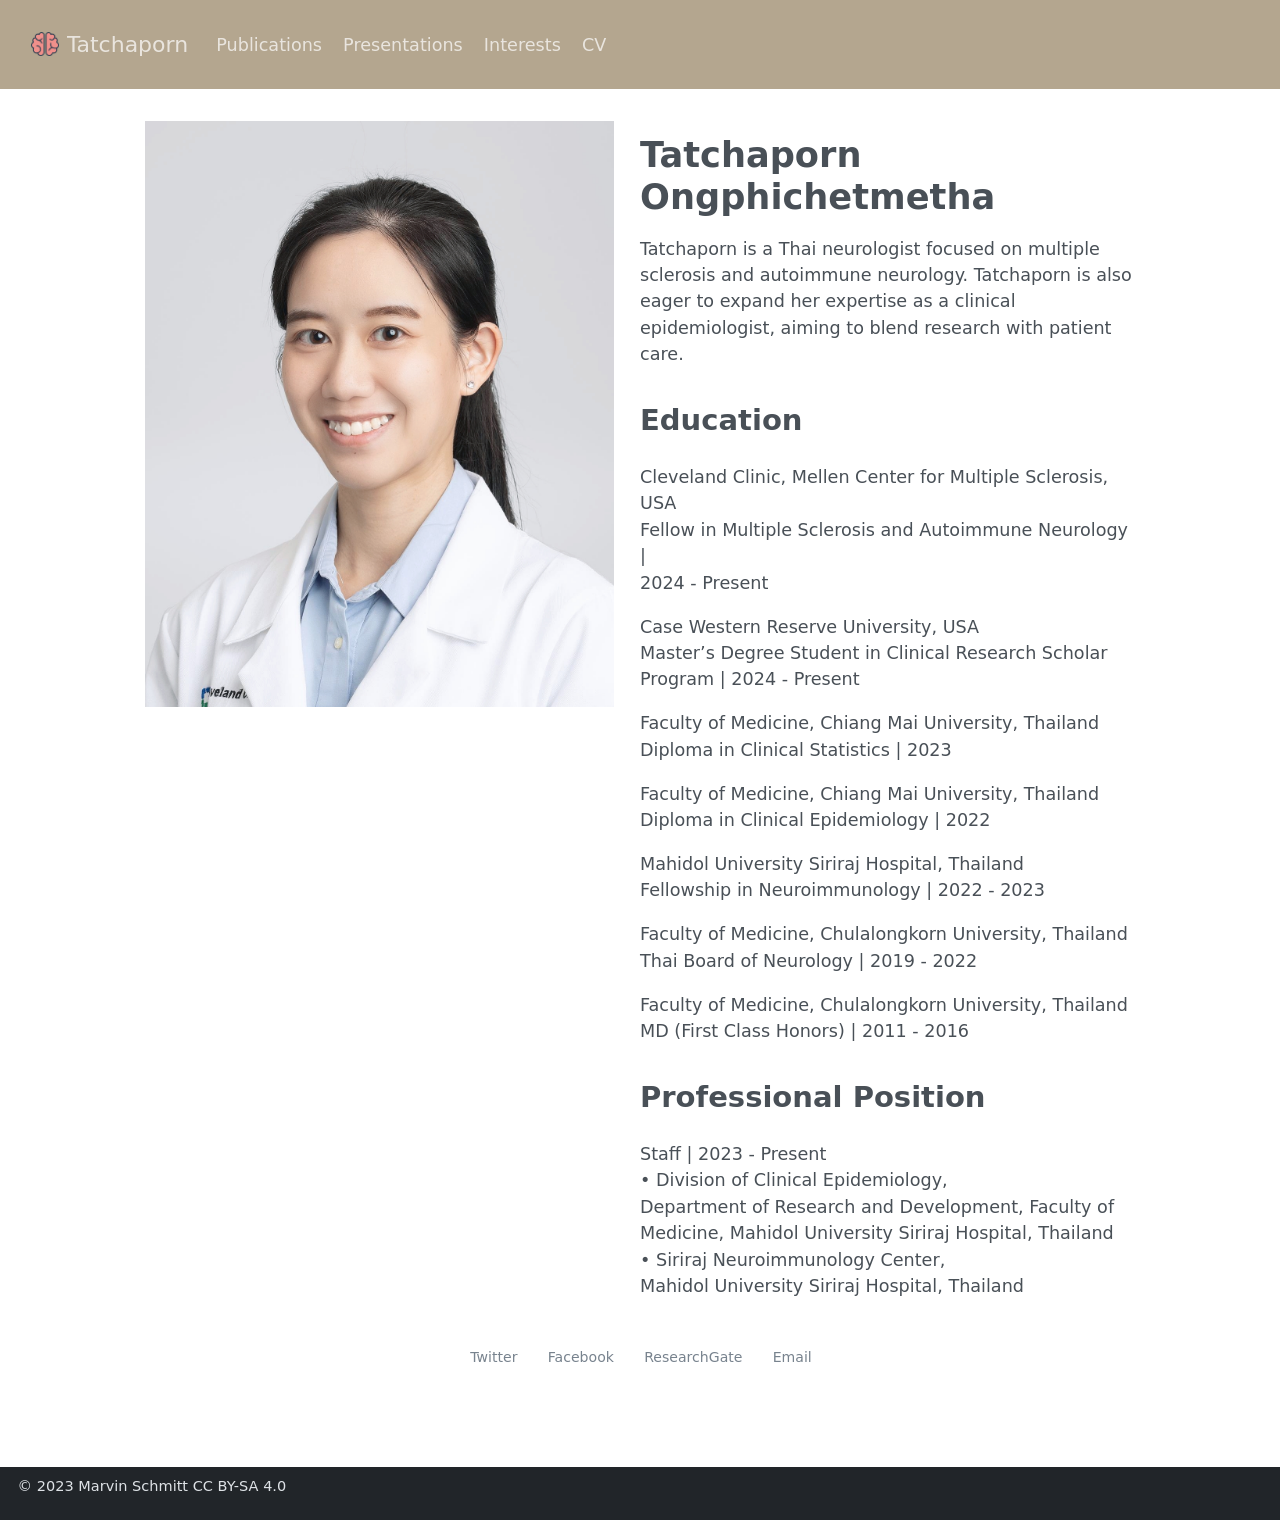
==== docs/index.html @ a19e4b2f "Add files via upload" ====
<!DOCTYPE html>
<html xmlns="http://www.w3.org/1999/xhtml" lang="en" xml:lang="en"><head>

<meta charset="utf-8">
<meta name="generator" content="quarto-1.5.57">

<meta name="viewport" content="width=device-width, initial-scale=1.0, user-scalable=yes">


<title>Tatchaporn Ongphichetmetha – Tatchaporn</title>
<style>
code{white-space: pre-wrap;}
span.smallcaps{font-variant: small-caps;}
div.columns{display: flex; gap: min(4vw, 1.5em);}
div.column{flex: auto; overflow-x: auto;}
div.hanging-indent{margin-left: 1.5em; text-indent: -1.5em;}
ul.task-list{list-style: none;}
ul.task-list li input[type="checkbox"] {
  width: 0.8em;
  margin: 0 0.8em 0.2em -1em; /* quarto-specific, see https://github.com/quarto-dev/quarto-cli/issues/4556 */ 
  vertical-align: middle;
}
</style>


<script src="site_libs/quarto-nav/quarto-nav.js"></script>
<script src="site_libs/clipboard/clipboard.min.js"></script>
<script src="site_libs/quarto-search/autocomplete.umd.js"></script>
<script src="site_libs/quarto-search/fuse.min.js"></script>
<script src="site_libs/quarto-search/quarto-search.js"></script>
<meta name="quarto:offset" content="./">
<link href="./img/brain.png" rel="icon" type="image/png">
<script src="site_libs/quarto-html/quarto.js"></script>
<script src="site_libs/quarto-html/popper.min.js"></script>
<script src="site_libs/quarto-html/tippy.umd.min.js"></script>
<link href="site_libs/quarto-html/tippy.css" rel="stylesheet">
<link href="site_libs/quarto-html/quarto-syntax-highlighting.css" rel="stylesheet" id="quarto-text-highlighting-styles">
<script src="site_libs/bootstrap/bootstrap.min.js"></script>
<link href="site_libs/bootstrap/bootstrap-icons.css" rel="stylesheet">
<link href="site_libs/bootstrap/bootstrap.min.css" rel="stylesheet" id="quarto-bootstrap" data-mode="light">
<script id="quarto-search-options" type="application/json">{
  "location": "navbar",
  "copy-button": false,
  "collapse-after": 3,
  "panel-placement": "end",
  "type": "textbox",
  "limit": 50,
  "keyboard-shortcut": [
    "f",
    "/",
    "s"
  ],
  "language": {
    "search-no-results-text": "No results",
    "search-matching-documents-text": "matching documents",
    "search-copy-link-title": "Copy link to search",
    "search-hide-matches-text": "Hide additional matches",
    "search-more-match-text": "more match in this document",
    "search-more-matches-text": "more matches in this document",
    "search-clear-button-title": "Clear",
    "search-text-placeholder": "",
    "search-detached-cancel-button-title": "Cancel",
    "search-submit-button-title": "Submit",
    "search-label": "Search"
  }
}</script>


</head>

<body class="nav-fixed fullcontent">

<div id="quarto-search-results"></div>
  <header id="quarto-header" class="headroom fixed-top">
    <nav class="navbar navbar-expand-lg " data-bs-theme="dark">
      <div class="navbar-container container-fluid">
      <div class="navbar-brand-container mx-auto">
    <a href="./index.html" class="navbar-brand navbar-brand-logo">
    <img src="./img/brain.png" alt="" class="navbar-logo">
    </a>
    <a class="navbar-brand" href="./index.html">
    <span class="navbar-title">Tatchaporn</span>
    </a>
  </div>
            <div id="quarto-search" class="" title="Search"></div>
          <button class="navbar-toggler" type="button" data-bs-toggle="collapse" data-bs-target="#navbarCollapse" aria-controls="navbarCollapse" role="menu" aria-expanded="false" aria-label="Toggle navigation" onclick="if (window.quartoToggleHeadroom) { window.quartoToggleHeadroom(); }">
  <span class="navbar-toggler-icon"></span>
</button>
          <div class="collapse navbar-collapse" id="navbarCollapse">
            <ul class="navbar-nav navbar-nav-scroll me-auto">
  <li class="nav-item">
    <a class="nav-link" href="./publications/index.html"> 
<span class="menu-text">Publications</span></a>
  </li>  
  <li class="nav-item">
    <a class="nav-link" href="./presentations/index.html"> 
<span class="menu-text">Presentations</span></a>
  </li>  
  <li class="nav-item">
    <a class="nav-link" href="./interests/index.html"> 
<span class="menu-text">Interests</span></a>
  </li>  
  <li class="nav-item">
    <a class="nav-link" href="./cv/index.html"> 
<span class="menu-text">CV</span></a>
  </li>  
</ul>
            <ul class="navbar-nav navbar-nav-scroll ms-auto">
  <li class="nav-item compact">
    <a class="nav-link" href="https://x.com/TatchapornO?t=SOnf9e8j2Pg_veiu_Nb9TA&amp;s=09"> <i class="bi bi-twitter" role="img">
</i> 
<span class="menu-text"></span></a>
  </li>  
  <li class="nav-item compact">
    <a class="nav-link" href="https://www.facebook.com/katid.O?mibextid=ZbWKwL"> <i class="bi bi-facebook" role="img">
</i> 
<span class="menu-text"></span></a>
  </li>  
  <li class="nav-item compact">
    <a class="nav-link" href="https://www.researchgate.net/profile/Tatchaporn-Ongphichetmetha-2"> <i class="bi bi-person-workspace" role="img">
</i> 
<span class="menu-text"></span></a>
  </li>  
  <li class="nav-item compact">
    <a class="nav-link" href="mailto:ongphit@ccf.org"> <i class="bi bi-envelope" role="img">
</i> 
<span class="menu-text"></span></a>
  </li>  
</ul>
          </div> <!-- /navcollapse -->
            <div class="quarto-navbar-tools">
</div>
      </div> <!-- /container-fluid -->
    </nav>
</header>
<!-- content -->
<div id="quarto-content" class="quarto-container page-columns page-rows-contents page-layout-article page-navbar">
<!-- sidebar -->
<!-- margin-sidebar -->
    
<!-- main -->
<main class="content page-columns page-full" id="quarto-document-content">




<div class="quarto-about-broadside column-page">
  <div class="about-main">
    <div class="about-entity" style="background-image: url('img/tatchaporn.jpg')"></div>
    <div class="about-contents"><header id="title-block-header" class="quarto-title-block default">
<div class="quarto-title">
<h1 class="title">Tatchaporn Ongphichetmetha</h1>
</div>
<div class="quarto-title-meta">
  </div>
</header><div id="hero-heading">
<p>Tatchaporn is a Thai neurologist focused on multiple sclerosis and autoimmune neurology. Tatchaporn is also eager to expand her expertise as a clinical epidemiologist, aiming to blend research with patient care.</p>
<section id="education" class="level2">
<h2 data-anchor-id="education">Education</h2>
<p>Cleveland Clinic, Mellen Center for Multiple Sclerosis, USA<br>
Fellow in Multiple Sclerosis and Autoimmune Neurology |<br>
2024 - Present</p>
<p>Case Western Reserve University, USA<br>
Master’s Degree Student in Clinical Research Scholar Program | 2024 - Present</p>
<p>Faculty of Medicine, Chiang Mai University, Thailand<br>
Diploma in Clinical Statistics | 2023</p>
<p>Faculty of Medicine, Chiang Mai University, Thailand<br>
Diploma in Clinical Epidemiology | 2022</p>
<p>Mahidol University Siriraj Hospital, Thailand<br>
Fellowship in Neuroimmunology | 2022 - 2023</p>
<p>Faculty of Medicine, Chulalongkorn University, Thailand<br>
Thai Board of Neurology | 2019 - 2022</p>
<p>Faculty of Medicine, Chulalongkorn University, Thailand<br>
MD (First Class Honors) | 2011 - 2016</p>
</section>
<section id="professional-position" class="level2">
<h2 data-anchor-id="professional-position">Professional Position</h2>
<p>Staff | 2023 - Present<br>
• Division of Clinical Epidemiology,<br>
Department of Research and Development, Faculty of Medicine, Mahidol University Siriraj Hospital, Thailand<br>
• Siriraj Neuroimmunology Center,<br>
Mahidol University Siriraj Hospital, Thailand</p>
</section>
</div></div>
  </div>
  <div class="about-links">
  <a href="https://x.com/TatchapornO?t=SOnf9e8j2Pg_veiu_Nb9TA&amp;s=09" class="about-link" rel="" target="">
    <i class="bi bi-twitter"></i>
     <span class="about-link-text">Twitter</span>
  </a>
  <a href="https://www.facebook.com/katid.O?mibextid=ZbWKwL" class="about-link" rel="" target="">
    <i class="bi bi-facebook"></i>
     <span class="about-link-text">Facebook</span>
  </a>
  <a href="https://www.researchgate.net/profile/Tatchaporn-Ongphichetmetha-2" class="about-link" rel="" target="">
    <i class="bi bi-person-workspace"></i>
     <span class="about-link-text">ResearchGate</span>
  </a>
  <a href="mailto:ongphit@ccf.org" class="about-link" rel="" target="">
    <i class="bi bi-envelope"></i>
     <span class="about-link-text">Email</span>
  </a>
</div>
</div>





</main> <!-- /main -->
<script id="quarto-html-after-body" type="application/javascript">
window.document.addEventListener("DOMContentLoaded", function (event) {
  const toggleBodyColorMode = (bsSheetEl) => {
    const mode = bsSheetEl.getAttribute("data-mode");
    const bodyEl = window.document.querySelector("body");
    if (mode === "dark") {
      bodyEl.classList.add("quarto-dark");
      bodyEl.classList.remove("quarto-light");
    } else {
      bodyEl.classList.add("quarto-light");
      bodyEl.classList.remove("quarto-dark");
    }
  }
  const toggleBodyColorPrimary = () => {
    const bsSheetEl = window.document.querySelector("link#quarto-bootstrap");
    if (bsSheetEl) {
      toggleBodyColorMode(bsSheetEl);
    }
  }
  toggleBodyColorPrimary();  
  const isCodeAnnotation = (el) => {
    for (const clz of el.classList) {
      if (clz.startsWith('code-annotation-')) {                     
        return true;
      }
    }
    return false;
  }
  const onCopySuccess = function(e) {
    // button target
    const button = e.trigger;
    // don't keep focus
    button.blur();
    // flash "checked"
    button.classList.add('code-copy-button-checked');
    var currentTitle = button.getAttribute("title");
    button.setAttribute("title", "Copied!");
    let tooltip;
    if (window.bootstrap) {
      button.setAttribute("data-bs-toggle", "tooltip");
      button.setAttribute("data-bs-placement", "left");
      button.setAttribute("data-bs-title", "Copied!");
      tooltip = new bootstrap.Tooltip(button, 
        { trigger: "manual", 
          customClass: "code-copy-button-tooltip",
          offset: [0, -8]});
      tooltip.show();    
    }
    setTimeout(function() {
      if (tooltip) {
        tooltip.hide();
        button.removeAttribute("data-bs-title");
        button.removeAttribute("data-bs-toggle");
        button.removeAttribute("data-bs-placement");
      }
      button.setAttribute("title", currentTitle);
      button.classList.remove('code-copy-button-checked');
    }, 1000);
    // clear code selection
    e.clearSelection();
  }
  const getTextToCopy = function(trigger) {
      const codeEl = trigger.previousElementSibling.cloneNode(true);
      for (const childEl of codeEl.children) {
        if (isCodeAnnotation(childEl)) {
          childEl.remove();
        }
      }
      return codeEl.innerText;
  }
  const clipboard = new window.ClipboardJS('.code-copy-button:not([data-in-quarto-modal])', {
    text: getTextToCopy
  });
  clipboard.on('success', onCopySuccess);
  if (window.document.getElementById('quarto-embedded-source-code-modal')) {
    // For code content inside modals, clipBoardJS needs to be initialized with a container option
    // TODO: Check when it could be a function (https://github.com/zenorocha/clipboard.js/issues/860)
    const clipboardModal = new window.ClipboardJS('.code-copy-button[data-in-quarto-modal]', {
      text: getTextToCopy,
      container: window.document.getElementById('quarto-embedded-source-code-modal')
    });
    clipboardModal.on('success', onCopySuccess);
  }
    var localhostRegex = new RegExp(/^(?:http|https):\/\/localhost\:?[0-9]*\//);
    var mailtoRegex = new RegExp(/^mailto:/);
      var filterRegex = new RegExp('/' + window.location.host + '/');
    var isInternal = (href) => {
        return filterRegex.test(href) || localhostRegex.test(href) || mailtoRegex.test(href);
    }
    // Inspect non-navigation links and adorn them if external
 	var links = window.document.querySelectorAll('a[href]:not(.nav-link):not(.navbar-brand):not(.toc-action):not(.sidebar-link):not(.sidebar-item-toggle):not(.pagination-link):not(.no-external):not([aria-hidden]):not(.dropdown-item):not(.quarto-navigation-tool):not(.about-link)');
    for (var i=0; i<links.length; i++) {
      const link = links[i];
      if (!isInternal(link.href)) {
        // undo the damage that might have been done by quarto-nav.js in the case of
        // links that we want to consider external
        if (link.dataset.originalHref !== undefined) {
          link.href = link.dataset.originalHref;
        }
      }
    }
  function tippyHover(el, contentFn, onTriggerFn, onUntriggerFn) {
    const config = {
      allowHTML: true,
      maxWidth: 500,
      delay: 100,
      arrow: false,
      appendTo: function(el) {
          return el.parentElement;
      },
      interactive: true,
      interactiveBorder: 10,
      theme: 'quarto',
      placement: 'bottom-start',
    };
    if (contentFn) {
      config.content = contentFn;
    }
    if (onTriggerFn) {
      config.onTrigger = onTriggerFn;
    }
    if (onUntriggerFn) {
      config.onUntrigger = onUntriggerFn;
    }
    window.tippy(el, config); 
  }
  const noterefs = window.document.querySelectorAll('a[role="doc-noteref"]');
  for (var i=0; i<noterefs.length; i++) {
    const ref = noterefs[i];
    tippyHover(ref, function() {
      // use id or data attribute instead here
      let href = ref.getAttribute('data-footnote-href') || ref.getAttribute('href');
      try { href = new URL(href).hash; } catch {}
      const id = href.replace(/^#\/?/, "");
      const note = window.document.getElementById(id);
      if (note) {
        return note.innerHTML;
      } else {
        return "";
      }
    });
  }
  const xrefs = window.document.querySelectorAll('a.quarto-xref');
  const processXRef = (id, note) => {
    // Strip column container classes
    const stripColumnClz = (el) => {
      el.classList.remove("page-full", "page-columns");
      if (el.children) {
        for (const child of el.children) {
          stripColumnClz(child);
        }
      }
    }
    stripColumnClz(note)
    if (id === null || id.startsWith('sec-')) {
      // Special case sections, only their first couple elements
      const container = document.createElement("div");
      if (note.children && note.children.length > 2) {
        container.appendChild(note.children[0].cloneNode(true));
        for (let i = 1; i < note.children.length; i++) {
          const child = note.children[i];
          if (child.tagName === "P" && child.innerText === "") {
            continue;
          } else {
            container.appendChild(child.cloneNode(true));
            break;
          }
        }
        if (window.Quarto?.typesetMath) {
          window.Quarto.typesetMath(container);
        }
        return container.innerHTML
      } else {
        if (window.Quarto?.typesetMath) {
          window.Quarto.typesetMath(note);
        }
        return note.innerHTML;
      }
    } else {
      // Remove any anchor links if they are present
      const anchorLink = note.querySelector('a.anchorjs-link');
      if (anchorLink) {
        anchorLink.remove();
      }
      if (window.Quarto?.typesetMath) {
        window.Quarto.typesetMath(note);
      }
      // TODO in 1.5, we should make sure this works without a callout special case
      if (note.classList.contains("callout")) {
        return note.outerHTML;
      } else {
        return note.innerHTML;
      }
    }
  }
  for (var i=0; i<xrefs.length; i++) {
    const xref = xrefs[i];
    tippyHover(xref, undefined, function(instance) {
      instance.disable();
      let url = xref.getAttribute('href');
      let hash = undefined; 
      if (url.startsWith('#')) {
        hash = url;
      } else {
        try { hash = new URL(url).hash; } catch {}
      }
      if (hash) {
        const id = hash.replace(/^#\/?/, "");
        const note = window.document.getElementById(id);
        if (note !== null) {
          try {
            const html = processXRef(id, note.cloneNode(true));
            instance.setContent(html);
          } finally {
            instance.enable();
            instance.show();
          }
        } else {
          // See if we can fetch this
          fetch(url.split('#')[0])
          .then(res => res.text())
          .then(html => {
            const parser = new DOMParser();
            const htmlDoc = parser.parseFromString(html, "text/html");
            const note = htmlDoc.getElementById(id);
            if (note !== null) {
              const html = processXRef(id, note);
              instance.setContent(html);
            } 
          }).finally(() => {
            instance.enable();
            instance.show();
          });
        }
      } else {
        // See if we can fetch a full url (with no hash to target)
        // This is a special case and we should probably do some content thinning / targeting
        fetch(url)
        .then(res => res.text())
        .then(html => {
          const parser = new DOMParser();
          const htmlDoc = parser.parseFromString(html, "text/html");
          const note = htmlDoc.querySelector('main.content');
          if (note !== null) {
            // This should only happen for chapter cross references
            // (since there is no id in the URL)
            // remove the first header
            if (note.children.length > 0 && note.children[0].tagName === "HEADER") {
              note.children[0].remove();
            }
            const html = processXRef(null, note);
            instance.setContent(html);
          } 
        }).finally(() => {
          instance.enable();
          instance.show();
        });
      }
    }, function(instance) {
    });
  }
      let selectedAnnoteEl;
      const selectorForAnnotation = ( cell, annotation) => {
        let cellAttr = 'data-code-cell="' + cell + '"';
        let lineAttr = 'data-code-annotation="' +  annotation + '"';
        const selector = 'span[' + cellAttr + '][' + lineAttr + ']';
        return selector;
      }
      const selectCodeLines = (annoteEl) => {
        const doc = window.document;
        const targetCell = annoteEl.getAttribute("data-target-cell");
        const targetAnnotation = annoteEl.getAttribute("data-target-annotation");
        const annoteSpan = window.document.querySelector(selectorForAnnotation(targetCell, targetAnnotation));
        const lines = annoteSpan.getAttribute("data-code-lines").split(",");
        const lineIds = lines.map((line) => {
          return targetCell + "-" + line;
        })
        let top = null;
        let height = null;
        let parent = null;
        if (lineIds.length > 0) {
            //compute the position of the single el (top and bottom and make a div)
            const el = window.document.getElementById(lineIds[0]);
            top = el.offsetTop;
            height = el.offsetHeight;
            parent = el.parentElement.parentElement;
          if (lineIds.length > 1) {
            const lastEl = window.document.getElementById(lineIds[lineIds.length - 1]);
            const bottom = lastEl.offsetTop + lastEl.offsetHeight;
            height = bottom - top;
          }
          if (top !== null && height !== null && parent !== null) {
            // cook up a div (if necessary) and position it 
            let div = window.document.getElementById("code-annotation-line-highlight");
            if (div === null) {
              div = window.document.createElement("div");
              div.setAttribute("id", "code-annotation-line-highlight");
              div.style.position = 'absolute';
              parent.appendChild(div);
            }
            div.style.top = top - 2 + "px";
            div.style.height = height + 4 + "px";
            div.style.left = 0;
            let gutterDiv = window.document.getElementById("code-annotation-line-highlight-gutter");
            if (gutterDiv === null) {
              gutterDiv = window.document.createElement("div");
              gutterDiv.setAttribute("id", "code-annotation-line-highlight-gutter");
              gutterDiv.style.position = 'absolute';
              const codeCell = window.document.getElementById(targetCell);
              const gutter = codeCell.querySelector('.code-annotation-gutter');
              gutter.appendChild(gutterDiv);
            }
            gutterDiv.style.top = top - 2 + "px";
            gutterDiv.style.height = height + 4 + "px";
          }
          selectedAnnoteEl = annoteEl;
        }
      };
      const unselectCodeLines = () => {
        const elementsIds = ["code-annotation-line-highlight", "code-annotation-line-highlight-gutter"];
        elementsIds.forEach((elId) => {
          const div = window.document.getElementById(elId);
          if (div) {
            div.remove();
          }
        });
        selectedAnnoteEl = undefined;
      };
        // Handle positioning of the toggle
    window.addEventListener(
      "resize",
      throttle(() => {
        elRect = undefined;
        if (selectedAnnoteEl) {
          selectCodeLines(selectedAnnoteEl);
        }
      }, 10)
    );
    function throttle(fn, ms) {
    let throttle = false;
    let timer;
      return (...args) => {
        if(!throttle) { // first call gets through
            fn.apply(this, args);
            throttle = true;
        } else { // all the others get throttled
            if(timer) clearTimeout(timer); // cancel #2
            timer = setTimeout(() => {
              fn.apply(this, args);
              timer = throttle = false;
            }, ms);
        }
      };
    }
      // Attach click handler to the DT
      const annoteDls = window.document.querySelectorAll('dt[data-target-cell]');
      for (const annoteDlNode of annoteDls) {
        annoteDlNode.addEventListener('click', (event) => {
          const clickedEl = event.target;
          if (clickedEl !== selectedAnnoteEl) {
            unselectCodeLines();
            const activeEl = window.document.querySelector('dt[data-target-cell].code-annotation-active');
            if (activeEl) {
              activeEl.classList.remove('code-annotation-active');
            }
            selectCodeLines(clickedEl);
            clickedEl.classList.add('code-annotation-active');
          } else {
            // Unselect the line
            unselectCodeLines();
            clickedEl.classList.remove('code-annotation-active');
          }
        });
      }
  const findCites = (el) => {
    const parentEl = el.parentElement;
    if (parentEl) {
      const cites = parentEl.dataset.cites;
      if (cites) {
        return {
          el,
          cites: cites.split(' ')
        };
      } else {
        return findCites(el.parentElement)
      }
    } else {
      return undefined;
    }
  };
  var bibliorefs = window.document.querySelectorAll('a[role="doc-biblioref"]');
  for (var i=0; i<bibliorefs.length; i++) {
    const ref = bibliorefs[i];
    const citeInfo = findCites(ref);
    if (citeInfo) {
      tippyHover(citeInfo.el, function() {
        var popup = window.document.createElement('div');
        citeInfo.cites.forEach(function(cite) {
          var citeDiv = window.document.createElement('div');
          citeDiv.classList.add('hanging-indent');
          citeDiv.classList.add('csl-entry');
          var biblioDiv = window.document.getElementById('ref-' + cite);
          if (biblioDiv) {
            citeDiv.innerHTML = biblioDiv.innerHTML;
          }
          popup.appendChild(citeDiv);
        });
        return popup.innerHTML;
      });
    }
  }
});
</script>
</div> <!-- /content -->
<footer class="footer">
  <div class="nav-footer">
    <div class="nav-footer-left">
<p><span class="faux-block">© 2023 Marvin Schmitt CC BY-SA 4.0</span></p>
</div>   
    <div class="nav-footer-center">
      &nbsp;
    </div>
    <div class="nav-footer-right">
      &nbsp;
    </div>
  </div>
</footer>




</body></html>
---- docs/site_libs/quarto-html/tippy.css ----
.tippy-box[data-animation=fade][data-state=hidden]{opacity:0}[data-tippy-root]{max-width:calc(100vw - 10px)}.tippy-box{position:relative;background-color:#333;color:#fff;border-radius:4px;font-size:14px;line-height:1.4;white-space:normal;outline:0;transition-property:transform,visibility,opacity}.tippy-box[data-placement^=top]>.tippy-arrow{bottom:0}.tippy-box[data-placement^=top]>.tippy-arrow:before{bottom:-7px;left:0;border-width:8px 8px 0;border-top-color:initial;transform-origin:center top}.tippy-box[data-placement^=bottom]>.tippy-arrow{top:0}.tippy-box[data-placement^=bottom]>.tippy-arrow:before{top:-7px;left:0;border-width:0 8px 8px;border-bottom-color:initial;transform-origin:center bottom}.tippy-box[data-placement^=left]>.tippy-arrow{right:0}.tippy-box[data-placement^=left]>.tippy-arrow:before{border-width:8px 0 8px 8px;border-left-color:initial;right:-7px;transform-origin:center left}.tippy-box[data-placement^=right]>.tippy-arrow{left:0}.tippy-box[data-placement^=right]>.tippy-arrow:before{left:-7px;border-width:8px 8px 8px 0;border-right-color:initial;transform-origin:center right}.tippy-box[data-inertia][data-state=visible]{transition-timing-function:cubic-bezier(.54,1.5,.38,1.11)}.tippy-arrow{width:16px;height:16px;color:#333}.tippy-arrow:before{content:"";position:absolute;border-color:transparent;border-style:solid}.tippy-content{position:relative;padding:5px 9px;z-index:1}
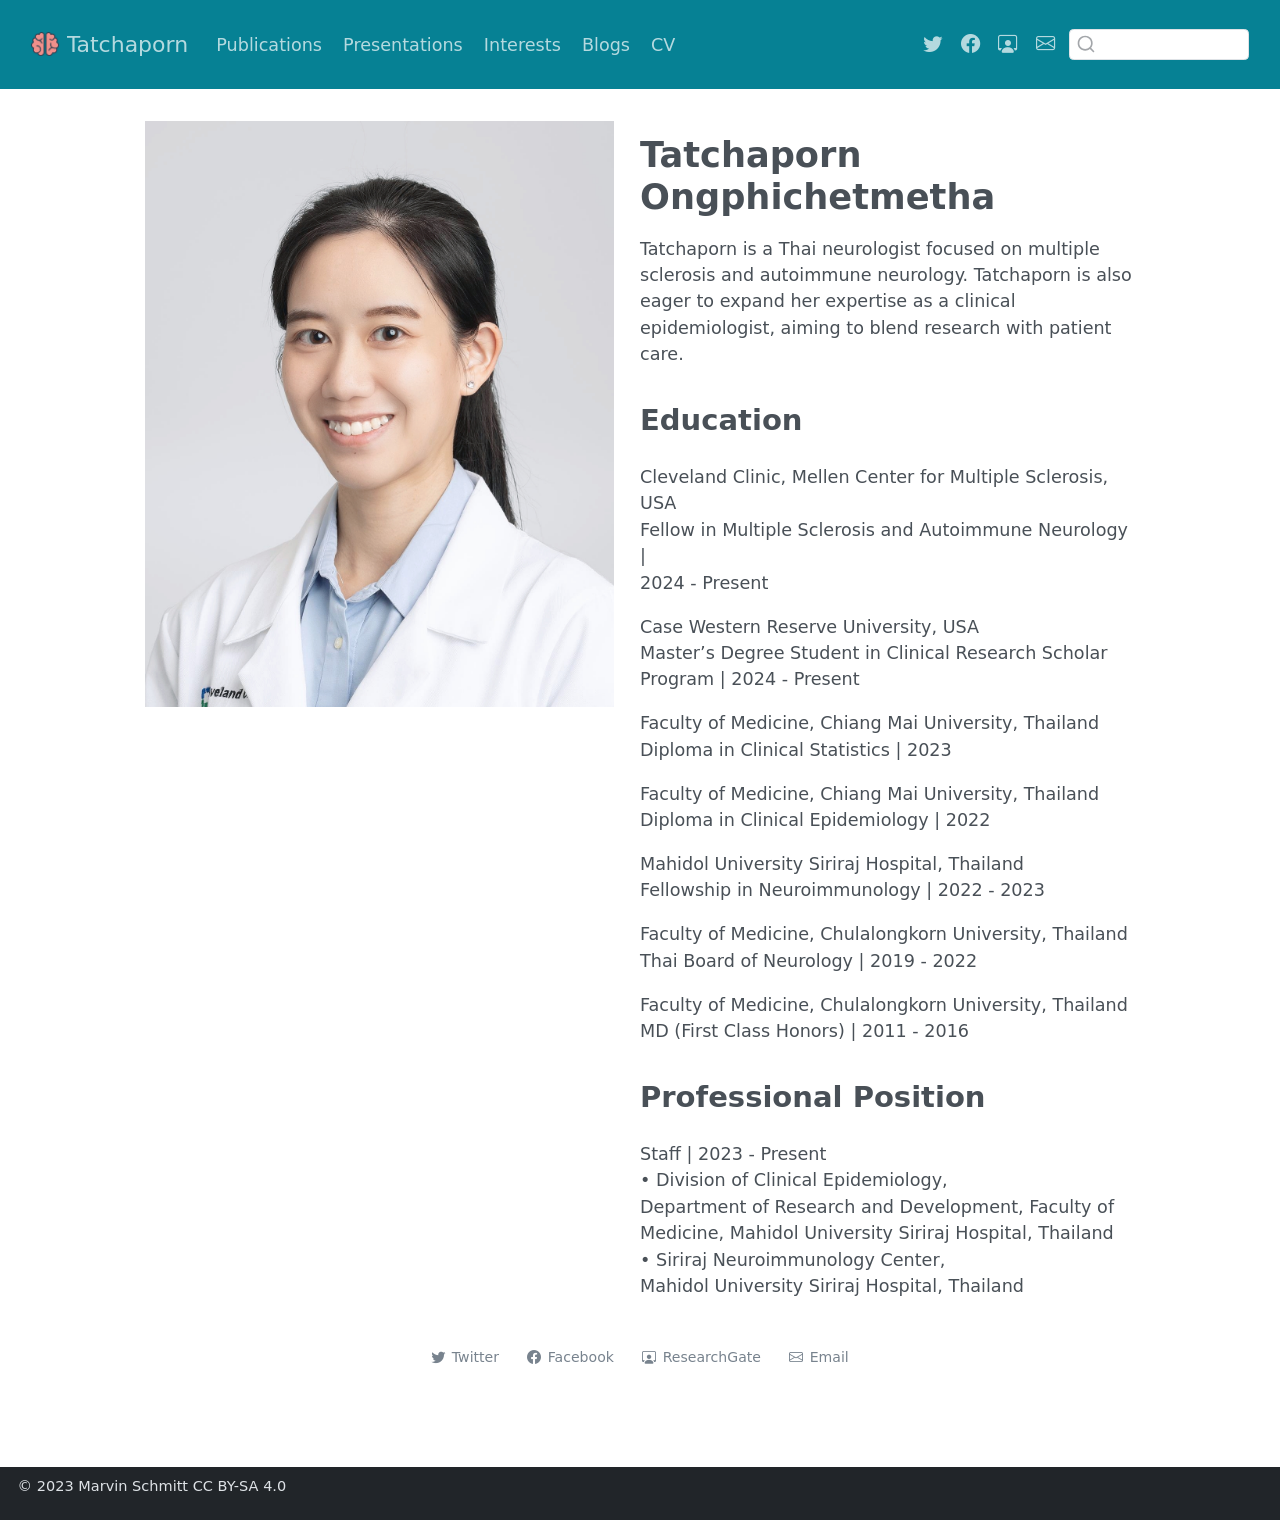
==== commit 9d0befd0: "Add files via upload" ====
--- a/docs/index.html
+++ b/docs/index.html
@@ -99,6 +99,10 @@
   <li class="nav-item">
     <a class="nav-link" href="./interests/index.html"> 
 <span class="menu-text">Interests</span></a>
+  </li>  
+  <li class="nav-item">
+    <a class="nav-link" href="./blogs/index.html"> 
+<span class="menu-text">Blogs</span></a>
   </li>  
   <li class="nav-item">
     <a class="nav-link" href="./cv/index.html"> 
--- a/docs/site_libs/quarto-html/quarto-syntax-highlighting.css
+++ b/docs/site_libs/quarto-html/quarto-syntax-highlighting.css
@@ -0,0 +1,203 @@
+/* quarto syntax highlight colors */
+:root {
+  --quarto-hl-ot-color: #003B4F;
+  --quarto-hl-at-color: #657422;
+  --quarto-hl-ss-color: #20794D;
+  --quarto-hl-an-color: #5E5E5E;
+  --quarto-hl-fu-color: #4758AB;
+  --quarto-hl-st-color: #20794D;
+  --quarto-hl-cf-color: #003B4F;
+  --quarto-hl-op-color: #5E5E5E;
+  --quarto-hl-er-color: #AD0000;
+  --quarto-hl-bn-color: #AD0000;
+  --quarto-hl-al-color: #AD0000;
+  --quarto-hl-va-color: #111111;
+  --quarto-hl-bu-color: inherit;
+  --quarto-hl-ex-color: inherit;
+  --quarto-hl-pp-color: #AD0000;
+  --quarto-hl-in-color: #5E5E5E;
+  --quarto-hl-vs-color: #20794D;
+  --quarto-hl-wa-color: #5E5E5E;
+  --quarto-hl-do-color: #5E5E5E;
+  --quarto-hl-im-color: #00769E;
+  --quarto-hl-ch-color: #20794D;
+  --quarto-hl-dt-color: #AD0000;
+  --quarto-hl-fl-color: #AD0000;
+  --quarto-hl-co-color: #5E5E5E;
+  --quarto-hl-cv-color: #5E5E5E;
+  --quarto-hl-cn-color: #8f5902;
+  --quarto-hl-sc-color: #5E5E5E;
+  --quarto-hl-dv-color: #AD0000;
+  --quarto-hl-kw-color: #003B4F;
+}
+
+/* other quarto variables */
+:root {
+  --quarto-font-monospace: SFMono-Regular, Menlo, Monaco, Consolas, "Liberation Mono", "Courier New", monospace;
+}
+
+pre > code.sourceCode > span {
+  color: #003B4F;
+}
+
+code span {
+  color: #003B4F;
+}
+
+code.sourceCode > span {
+  color: #003B4F;
+}
+
+div.sourceCode,
+div.sourceCode pre.sourceCode {
+  color: #003B4F;
+}
+
+code span.ot {
+  color: #003B4F;
+  font-style: inherit;
+}
+
+code span.at {
+  color: #657422;
+  font-style: inherit;
+}
+
+code span.ss {
+  color: #20794D;
+  font-style: inherit;
+}
+
+code span.an {
+  color: #5E5E5E;
+  font-style: inherit;
+}
+
+code span.fu {
+  color: #4758AB;
+  font-style: inherit;
+}
+
+code span.st {
+  color: #20794D;
+  font-style: inherit;
+}
+
+code span.cf {
+  color: #003B4F;
+  font-style: inherit;
+}
+
+code span.op {
+  color: #5E5E5E;
+  font-style: inherit;
+}
+
+code span.er {
+  color: #AD0000;
+  font-style: inherit;
+}
+
+code span.bn {
+  color: #AD0000;
+  font-style: inherit;
+}
+
+code span.al {
+  color: #AD0000;
+  font-style: inherit;
+}
+
+code span.va {
+  color: #111111;
+  font-style: inherit;
+}
+
+code span.bu {
+  font-style: inherit;
+}
+
+code span.ex {
+  font-style: inherit;
+}
+
+code span.pp {
+  color: #AD0000;
+  font-style: inherit;
+}
+
+code span.in {
+  color: #5E5E5E;
+  font-style: inherit;
+}
+
+code span.vs {
+  color: #20794D;
+  font-style: inherit;
+}
+
+code span.wa {
+  color: #5E5E5E;
+  font-style: italic;
+}
+
+code span.do {
+  color: #5E5E5E;
+  font-style: italic;
+}
+
+code span.im {
+  color: #00769E;
+  font-style: inherit;
+}
+
+code span.ch {
+  color: #20794D;
+  font-style: inherit;
+}
+
+code span.dt {
+  color: #AD0000;
+  font-style: inherit;
+}
+
+code span.fl {
+  color: #AD0000;
+  font-style: inherit;
+}
+
+code span.co {
+  color: #5E5E5E;
+  font-style: inherit;
+}
+
+code span.cv {
+  color: #5E5E5E;
+  font-style: italic;
+}
+
+code span.cn {
+  color: #8f5902;
+  font-style: inherit;
+}
+
+code span.sc {
+  color: #5E5E5E;
+  font-style: inherit;
+}
+
+code span.dv {
+  color: #AD0000;
+  font-style: inherit;
+}
+
+code span.kw {
+  color: #003B4F;
+  font-style: inherit;
+}
+
+.prevent-inlining {
+  content: "</";
+}
+
+/*# sourceMappingURL=debc5d5d77c3f9108843748ff7464032.css.map */
